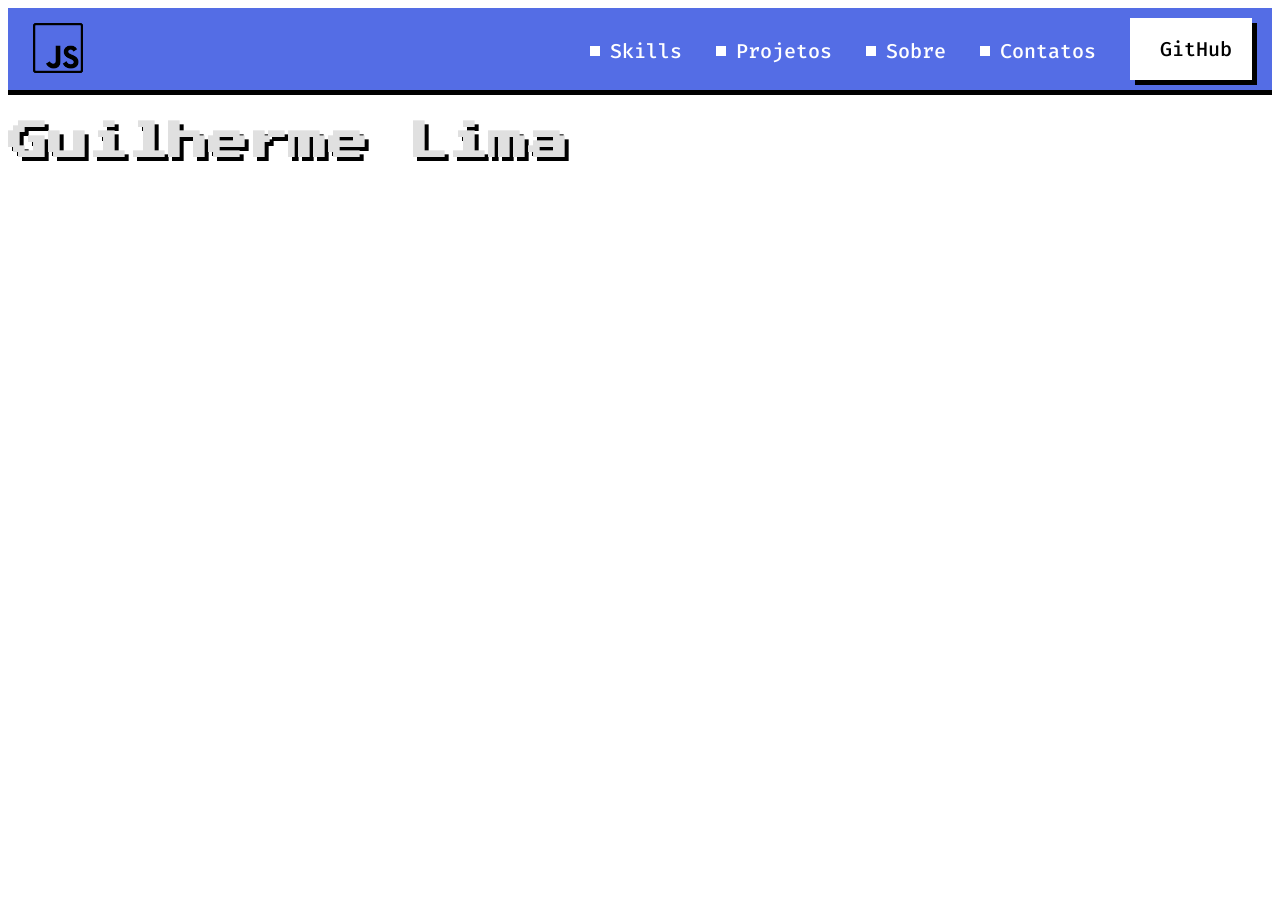
==== index.html @ cd6331f4 "Add components" ====
<!DOCTYPE html>
<html lang="pt-BR">

<head>
    <meta charset="UTF-8">
    <meta http-equiv="X-UA-Compatible" content="IE=edge">
    <meta name="viewport" content="width=device-width, initial-scale=1.0">
    <title>Guilherme Lima</title>

    <link rel="preconnect" href="https://fonts.gstatic.com">
    <link href="https://fonts.googleapis.com/css2?family=Fira+Code:wght@300;500&family=Press+Start+2P&display=swap" rel="stylesheet">
    
    <link rel="stylesheet" href="css/reset.css">
    <link rel="stylesheet" href="css/components/title.css">
    <link rel="stylesheet" href="css/index.css">
</head>

<body>
    <header>
        <img src="assets/img/javascript-icon-header.png" alt="Icone do javaScript">
        <nav>
            <a href="#" lang="en">Skills</a>
            <a href="#">Projetos</a>
            <a href="#">Sobre</a>
            <a href="#">Contatos</a>
            <a id="button" href="https://github.com/guilhermelima12" lang="en" target="_blank">GitHub</a>
        </nav>
    </header>
    <h1>Guilherme Lima</h1>
    <h2></h2>
</body>

</html>
---- css/components/title.css ----
h1{
    font-family: "Press Start 2p", sans-serif;
    font-size: 40px;
    color: #E0E0E0;
    text-shadow: 4px 4px 0 #000;
}
---- css/index.css ----
header { 
    display: flex;
    justify-content: space-between;
    background-color: #546de5;
    border-bottom: 5px solid #000;
    padding-left: 20px;
    padding-right: 20px;
    padding-top: 10px;
    padding-bottom: 10px;
}

header img {
    width: 60px;
    height: 60px;    
}

nav {
    text-align: right;
}

a {
    display: inline-flex;
    align-items: center;
    color: #fff;
    text-decoration: none;
    font-size: 20px;
    font-family: "Fira Code", monospace;
    font-weight: 500;
    margin-right: 30px;
}

a::before {
    content: "";
    background-color: #fff;
    width: 10px;
    height: 10px;
    margin-right: 10px;
}

#button {
    display: inline-block;
    background-color: #fff;
    color: #000;
    padding: 18px 20px;
    box-shadow: 5px 5px 0 black;
    margin-right: 0;
    transition: transform 100ms cubic-bezier(0.27, 1.07, 0.71, 1.46);
}

#button:hover{
    transform: scale(1.05);
}
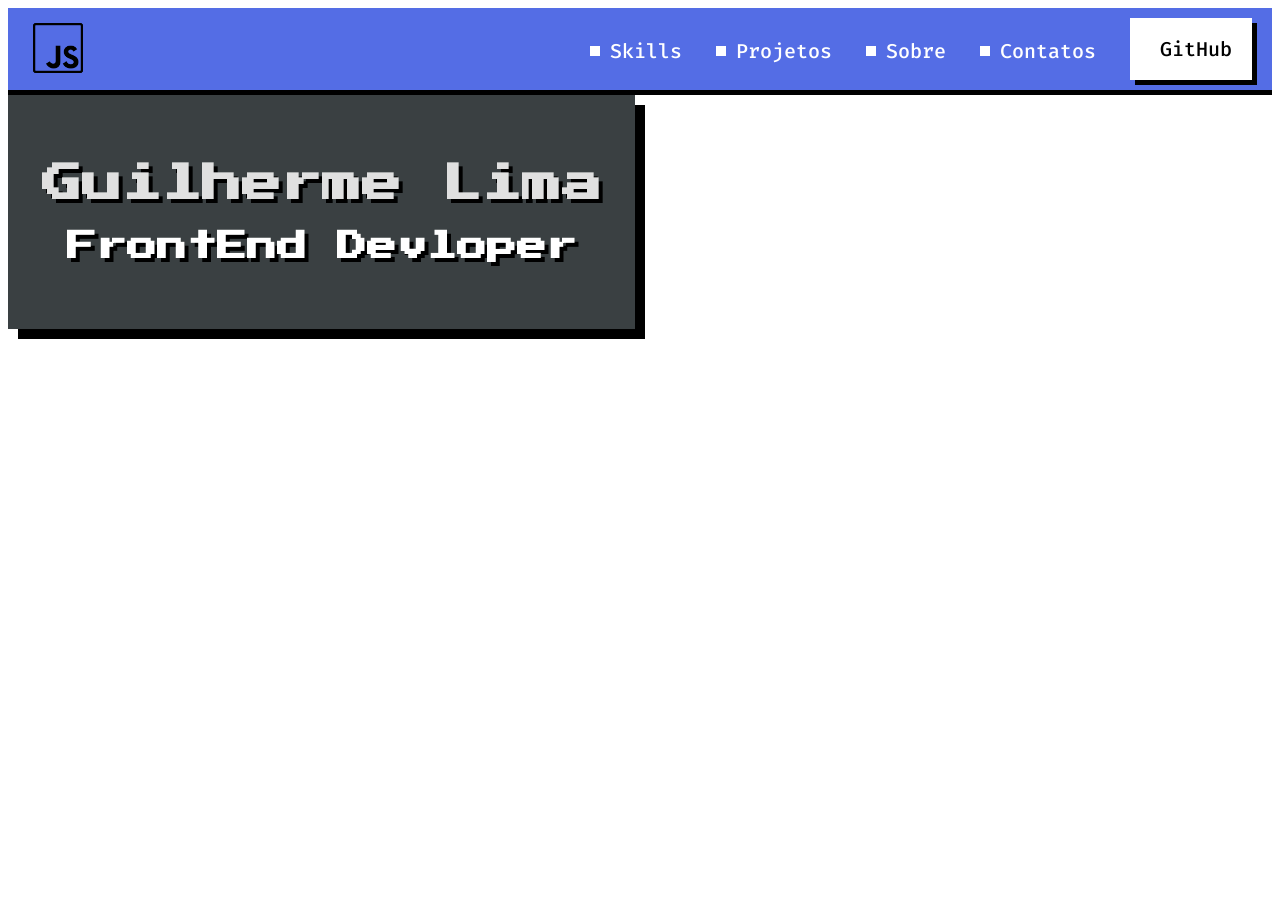
==== commit 0f581cb6: "Add component box" ====
--- a/index.html
+++ b/index.html
@@ -11,8 +11,10 @@
     <link href="https://fonts.googleapis.com/css2?family=Fira+Code:wght@300;500&family=Press+Start+2P&display=swap" rel="stylesheet">
     
     <link rel="stylesheet" href="css/reset.css">
+    <link rel="stylesheet" href="css/index.css">
     <link rel="stylesheet" href="css/components/title.css">
-    <link rel="stylesheet" href="css/index.css">
+    <link rel="stylesheet" href="css/components/box.css">
+
 </head>
 
 <body>
@@ -26,8 +28,10 @@
             <a id="button" href="https://github.com/guilhermelima12" lang="en" target="_blank">GitHub</a>
         </nav>
     </header>
-    <h1>Guilherme Lima</h1>
-    <h2></h2>
+    <div id="box">
+        <h1>Guilherme Lima</h1>
+        <h2>FrontEnd Devloper</h2>
+    </div>
 </body>
 
 </html>
--- a/css/components/title.css
+++ b/css/components/title.css
@@ -3,4 +3,11 @@
     font-size: 40px;
     color: #E0E0E0;
     text-shadow: 4px 4px 0 #000;
+}
+
+h2 {
+    font-family: "Press Start 2p", sans-serif;
+    font-size: 30px;
+    color: #FFFFFF;
+    text-shadow: 4px 4px 0 #000;
 }
--- a/css/components/box.css
+++ b/css/components/box.css
@@ -0,0 +1,11 @@
+#box {
+    background-color: #3A4042;
+    width: 627px;
+    box-shadow: 10px 10px 0 #000;
+    text-align: center;
+    padding: 42px 0;
+}
+
+#box h1{
+    margin-bottom: 28px;
+}
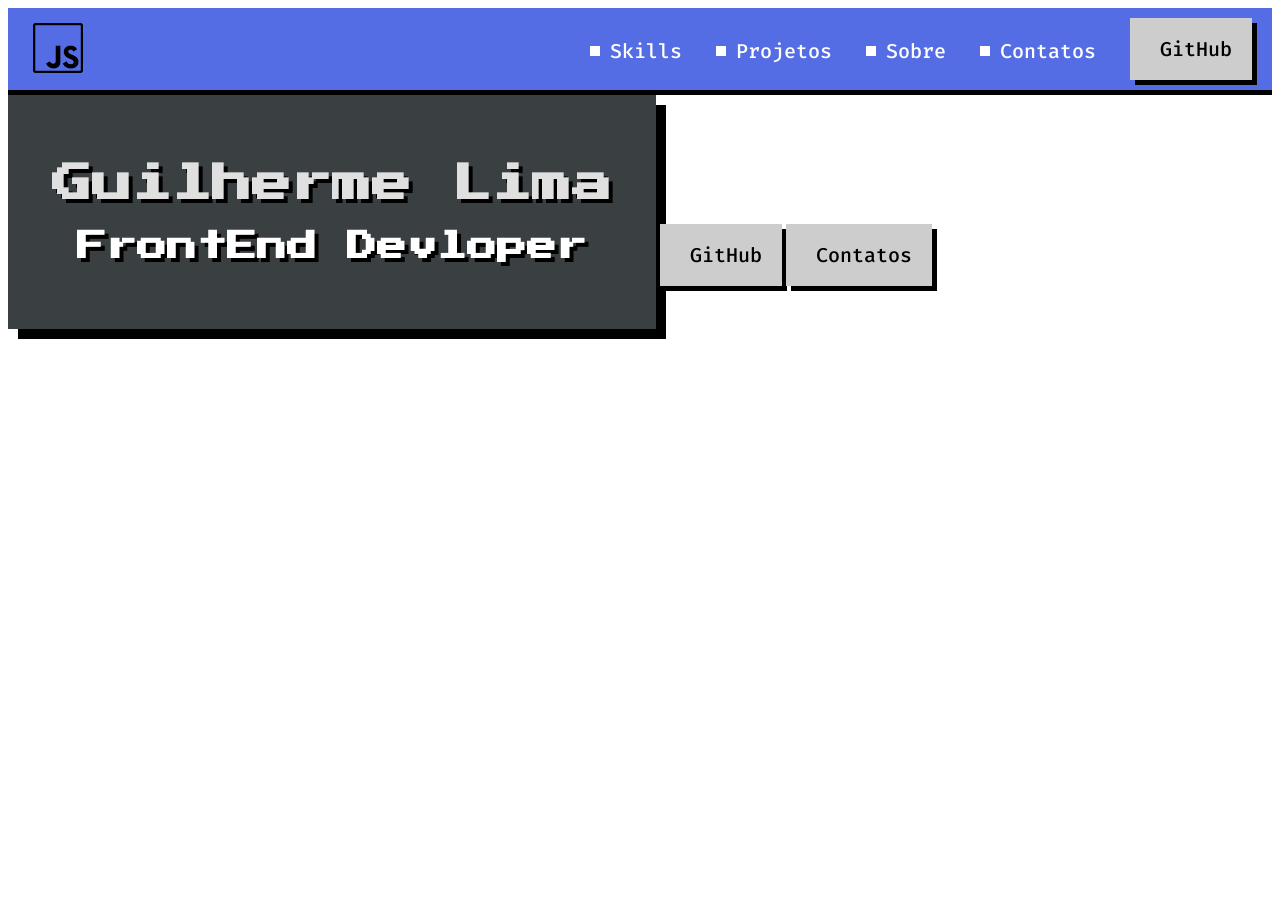
==== commit 9b26ff99: "Add buttons" ====
--- a/index.html
+++ b/index.html
@@ -14,6 +14,7 @@
     <link rel="stylesheet" href="css/index.css">
     <link rel="stylesheet" href="css/components/title.css">
     <link rel="stylesheet" href="css/components/box.css">
+    <link rel="stylesheet" href="css/components/button.css">
 
 </head>
 
@@ -25,13 +26,15 @@
             <a href="#">Projetos</a>
             <a href="#">Sobre</a>
             <a href="#">Contatos</a>
-            <a id="button" href="https://github.com/guilhermelima12" lang="en" target="_blank">GitHub</a>
+            <a class="button" href="https://github.com/guilhermelima12" lang="en" target="_blank">GitHub</a>
         </nav>
     </header>
     <div id="box">
         <h1>Guilherme Lima</h1>
         <h2>FrontEnd Devloper</h2>
     </div>
+    <a class="button" href="https://github.com/guilhermelima12" lang="en" target="_blank">GitHub</a>
+    <a class="button" href="">Contatos</a>
 </body>
 
 </html>
--- a/css/index.css
+++ b/css/index.css
@@ -36,17 +36,3 @@
     height: 10px;
     margin-right: 10px;
 }
-
-#button {
-    display: inline-block;
-    background-color: #fff;
-    color: #000;
-    padding: 18px 20px;
-    box-shadow: 5px 5px 0 black;
-    margin-right: 0;
-    transition: transform 100ms cubic-bezier(0.27, 1.07, 0.71, 1.46);
-}
-
-#button:hover{
-    transform: scale(1.05);
-}
--- a/css/components/box.css
+++ b/css/components/box.css
@@ -1,9 +1,9 @@
 #box {
+    display: inline-block;
     background-color: #3A4042;
-    width: 627px;
     box-shadow: 10px 10px 0 #000;
     text-align: center;
-    padding: 42px 0;
+    padding: 42px 44px;
 }
 
 #box h1{
--- a/css/components/button.css
+++ b/css/components/button.css
@@ -0,0 +1,13 @@
+.button {
+    display: inline-block;
+    background-color: #cdcdcd;
+    color: #000;
+    padding: 18px 20px;
+    box-shadow: 5px 5px 0 black;
+    margin-right: 0;
+    transition: transform 100ms cubic-bezier(0.27, 1.07, 0.71, 1.46);
+}
+
+.button:hover{
+    transform: scale(1.05);
+}
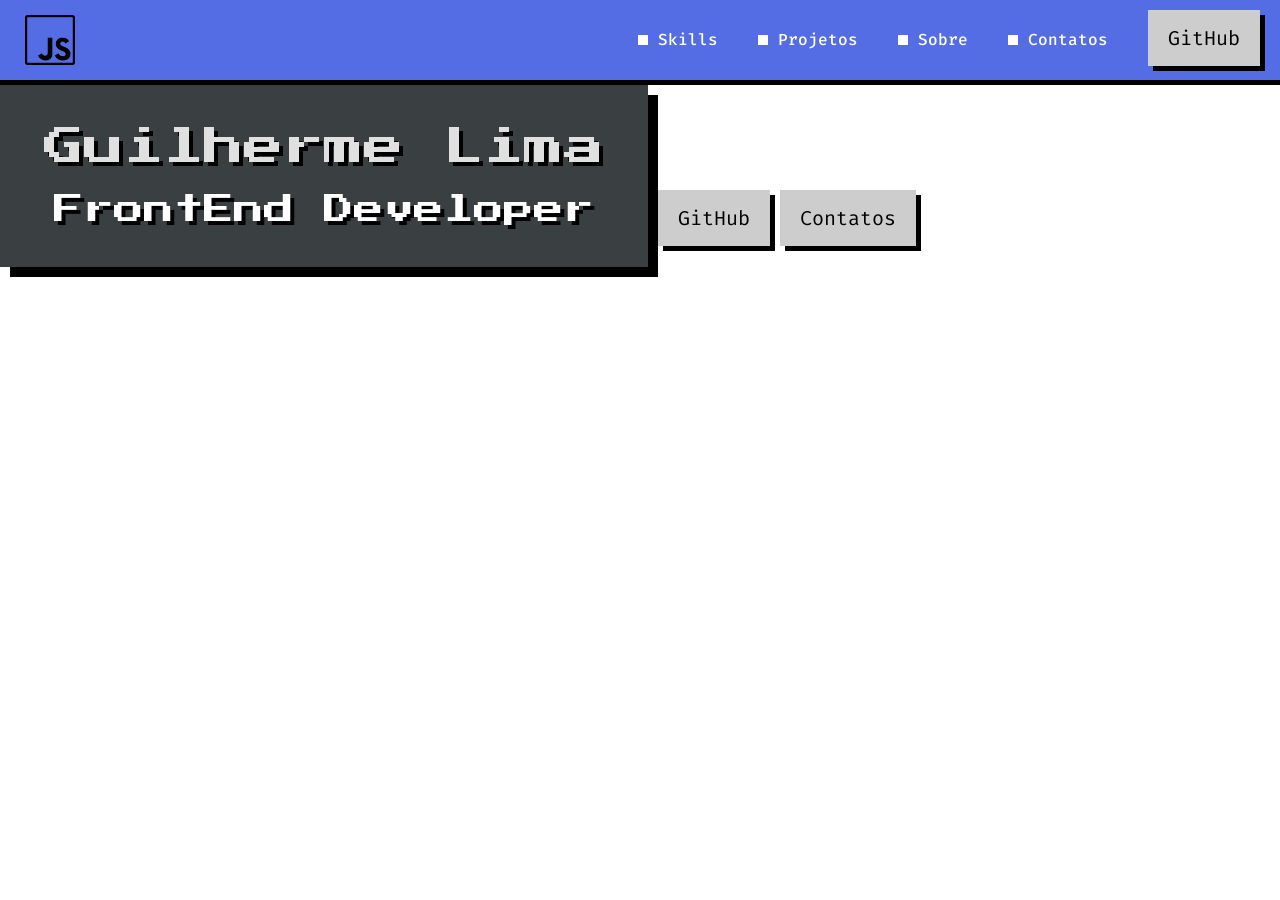
==== commit d9299258: "Components creation" ====
--- a/index.html
+++ b/index.html
@@ -15,23 +15,25 @@
     <link rel="stylesheet" href="css/components/title.css">
     <link rel="stylesheet" href="css/components/box.css">
     <link rel="stylesheet" href="css/components/button.css">
+    <link rel="stylesheet" href="css/components/actions.css">
+    <link rel="stylesheet" href="css/components/header.css">
 
 </head>
 
 <body>
-    <header>
+    <header class="header">
         <img src="assets/img/javascript-icon-header.png" alt="Icone do javaScript">
-        <nav>
-            <a href="#" lang="en">Skills</a>
-            <a href="#">Projetos</a>
-            <a href="#">Sobre</a>
-            <a href="#">Contatos</a>
+        <nav class="navigation">
+            <a class="action" href="#" lang="en">Skills</a>
+            <a class="action" href="#">Projetos</a>
+            <a class="action" href="#">Sobre</a>
+            <a class="action" href="#">Contatos</a>
             <a class="button" href="https://github.com/guilhermelima12" lang="en" target="_blank">GitHub</a>
         </nav>
     </header>
-    <div id="box">
-        <h1>Guilherme Lima</h1>
-        <h2>FrontEnd Devloper</h2>
+    <div class="box">
+        <h1 class="title">Guilherme Lima</h1>
+        <h2 class="subtitle">FrontEnd Developer</h2>
     </div>
     <a class="button" href="https://github.com/guilhermelima12" lang="en" target="_blank">GitHub</a>
     <a class="button" href="">Contatos</a>
--- a/css/components/title.css
+++ b/css/components/title.css
@@ -1,11 +1,11 @@
-h1{
+.title{
     font-family: "Press Start 2p", sans-serif;
     font-size: 40px;
     color: #E0E0E0;
     text-shadow: 4px 4px 0 #000;
 }
 
-h2 {
+.subtitle {
     font-family: "Press Start 2p", sans-serif;
     font-size: 30px;
     color: #FFFFFF;
--- a/css/components/box.css
+++ b/css/components/box.css
@@ -1,4 +1,4 @@
-#box {
+.box {
     display: inline-block;
     background-color: #3A4042;
     box-shadow: 10px 10px 0 #000;
@@ -6,6 +6,6 @@
     padding: 42px 44px;
 }
 
-#box h1{
+.box .title{
     margin-bottom: 28px;
 }
--- a/css/components/button.css
+++ b/css/components/button.css
@@ -6,6 +6,8 @@
     box-shadow: 5px 5px 0 black;
     margin-right: 0;
     transition: transform 100ms cubic-bezier(0.27, 1.07, 0.71, 1.46);
+    font-size: 20px;
+    text-decoration: none;
 }
 
 .button:hover{
--- a/css/components/actions.css
+++ b/css/components/actions.css
@@ -0,0 +1,17 @@
+.action {
+    display: inline-flex;
+    align-items: center;
+    color: #fff;
+    text-decoration: none;
+    font-family: "Fira Code", monospace;
+    font-weight: 500;
+    margin-right: 30px;
+}
+
+.action::before {
+    content: "";
+    background-color: #fff;
+    width: 10px;
+    height: 10px;
+    margin-right: 10px;
+}
--- a/css/components/header.css
+++ b/css/components/header.css
@@ -0,0 +1,15 @@
+.header { 
+    display: flex;
+    justify-content: space-between;
+    background-color: #546de5;
+    border-bottom: 5px solid #000;
+    padding-left: 20px;
+    padding-right: 20px;
+    padding-top: 10px;
+    padding-bottom: 10px;
+}
+
+.header img {
+    width: 60px;
+    height: 60px;    
+}
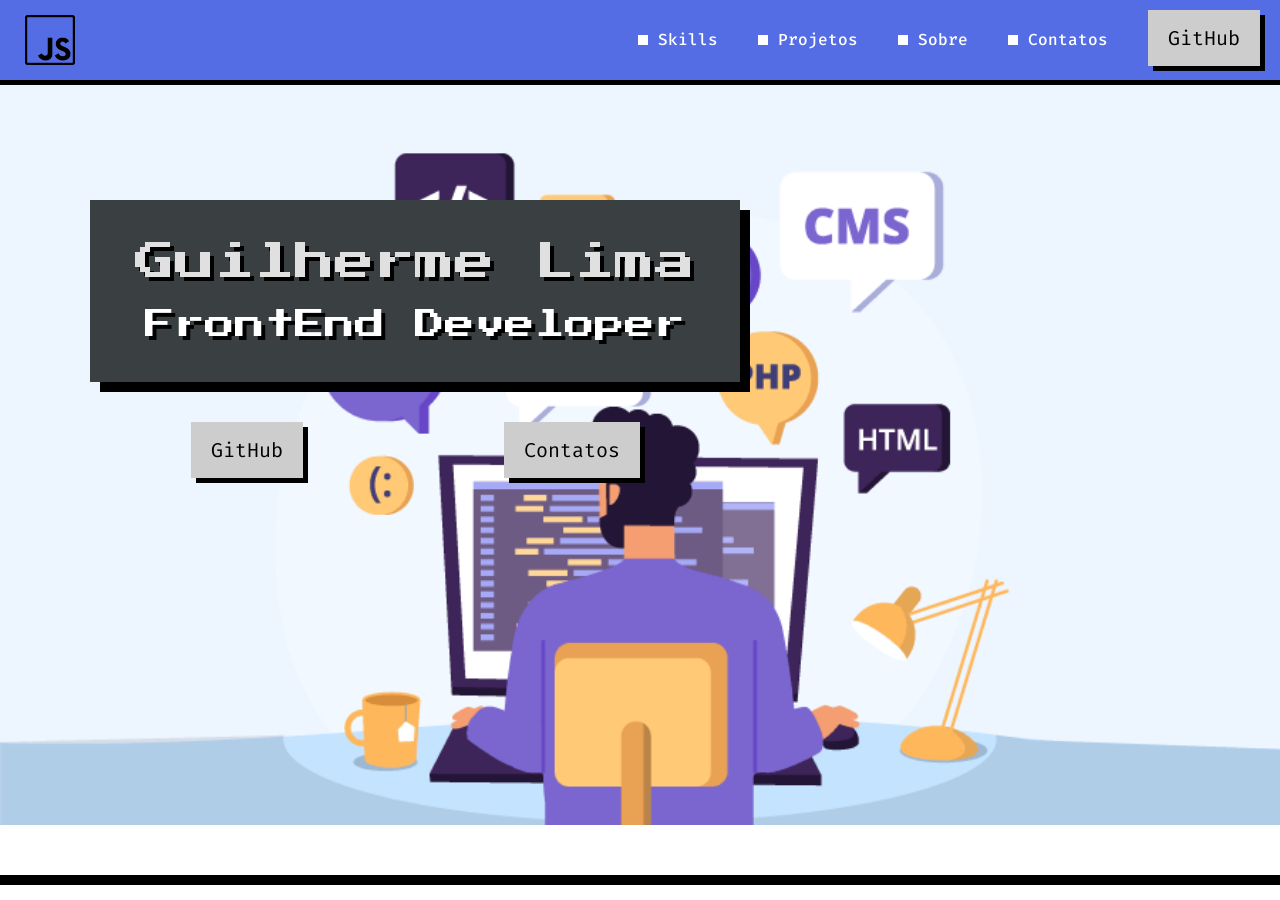
==== commit a5f8b1c7: "Add banner section" ====
--- a/index.html
+++ b/index.html
@@ -8,8 +8,9 @@
     <title>Guilherme Lima</title>
 
     <link rel="preconnect" href="https://fonts.gstatic.com">
-    <link href="https://fonts.googleapis.com/css2?family=Fira+Code:wght@300;500&family=Press+Start+2P&display=swap" rel="stylesheet">
-    
+    <link href="https://fonts.googleapis.com/css2?family=Fira+Code:wght@300;500&family=Press+Start+2P&display=swap"
+        rel="stylesheet">
+
     <link rel="stylesheet" href="css/reset.css">
     <link rel="stylesheet" href="css/index.css">
     <link rel="stylesheet" href="css/components/title.css">
@@ -17,6 +18,7 @@
     <link rel="stylesheet" href="css/components/button.css">
     <link rel="stylesheet" href="css/components/actions.css">
     <link rel="stylesheet" href="css/components/header.css">
+    <link rel="stylesheet" href="css/components/banner.css">
 
 </head>
 
@@ -31,12 +33,18 @@
             <a class="button" href="https://github.com/guilhermelima12" lang="en" target="_blank">GitHub</a>
         </nav>
     </header>
-    <div class="box">
-        <h1 class="title">Guilherme Lima</h1>
-        <h2 class="subtitle">FrontEnd Developer</h2>
-    </div>
-    <a class="button" href="https://github.com/guilhermelima12" lang="en" target="_blank">GitHub</a>
-    <a class="button" href="">Contatos</a>
+    <section class="banner">
+        <div class="wrapper">
+            <div class="box">
+                <h1 class="title">Guilherme Lima</h1>
+                <h2 class="subtitle">FrontEnd Developer</h2>
+            </div>
+            <div class="navigation">
+                <a class="button" href="https://github.com/guilhermelima12" lang="en" target="_blank">GitHub</a>
+                <a class="button" href="">Contatos</a>
+            </div>
+        </div>
+    </section>
 </body>
 
 </html>
--- a/css/components/banner.css
+++ b/css/components/banner.css
@@ -0,0 +1,26 @@
+.banner {
+    box-sizing: border-box;
+    background-image: url(../../assets/img/background-image.png);
+    background-repeat: no-repeat;
+    background-size: 100%;
+    height: 800px;
+    border-bottom: 10px solid #000;
+    padding-top: 115px;
+    padding-left: 90px;
+}
+
+.banner .wrapper {
+    display: flex;
+    flex-direction: column;
+    width: 650px;
+}
+
+.banner .box {
+    margin-bottom: 40px;
+}
+
+.banner .navigation {
+    display: flex;
+    justify-content: space-around;
+}
+
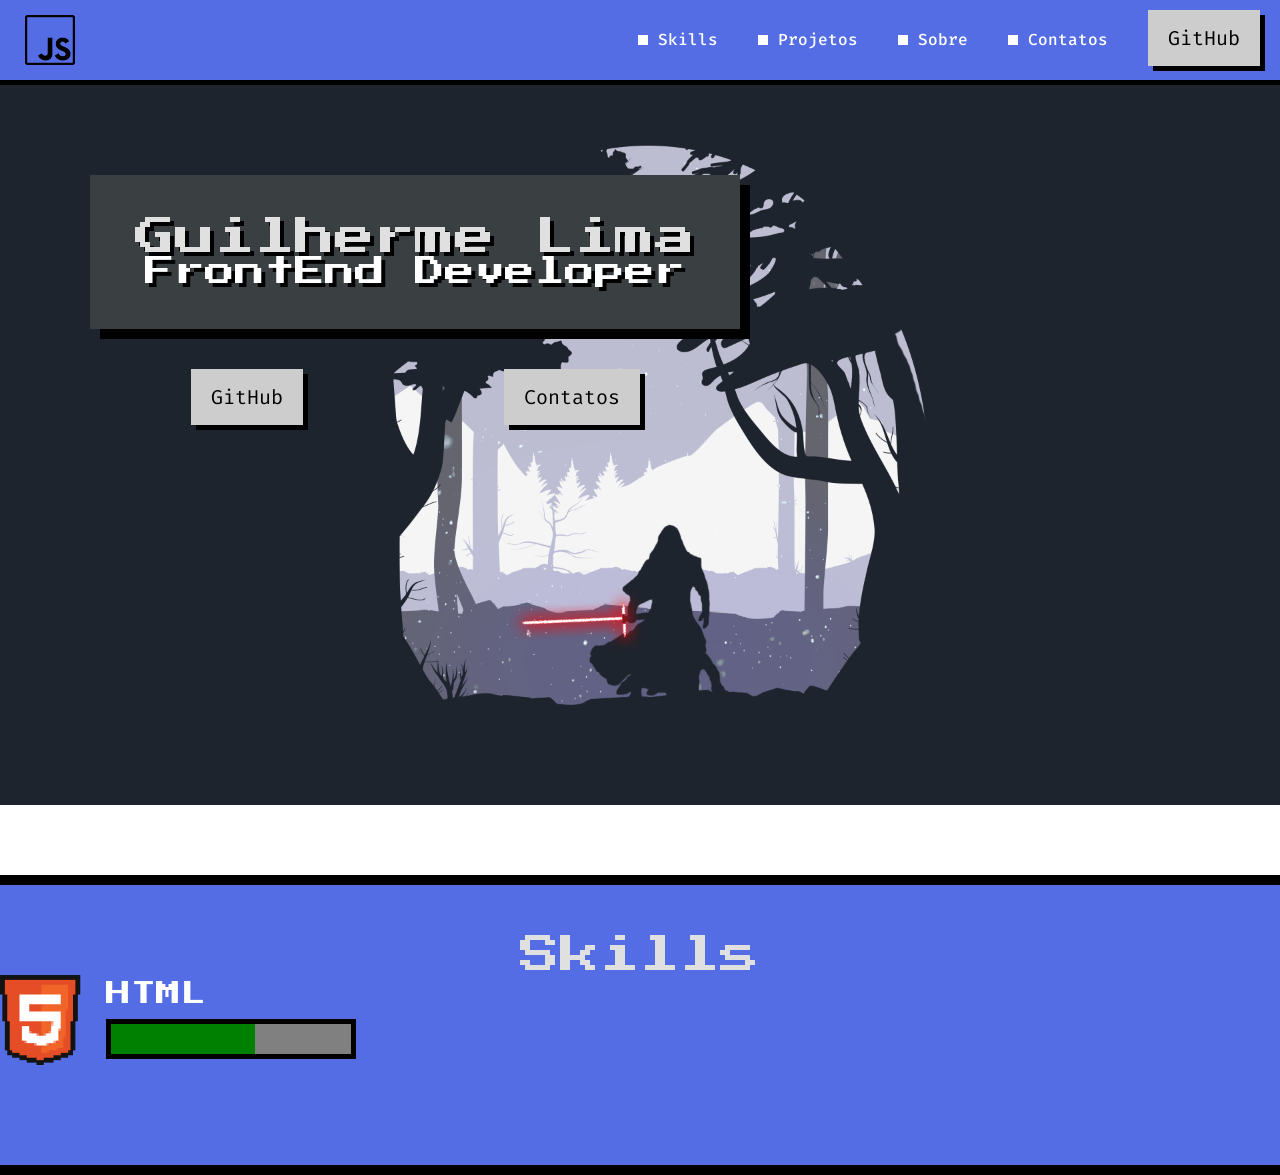
==== commit 1c8922ff: "Create progress-bar.css and skill-tec.css" ====
--- a/index.html
+++ b/index.html
@@ -13,12 +13,15 @@
 
     <link rel="stylesheet" href="css/reset.css">
     <link rel="stylesheet" href="css/index.css">
-    <link rel="stylesheet" href="css/components/title.css">
+    <link rel="stylesheet" href="css/components/title-main.css">
     <link rel="stylesheet" href="css/components/box.css">
     <link rel="stylesheet" href="css/components/button.css">
     <link rel="stylesheet" href="css/components/actions.css">
     <link rel="stylesheet" href="css/components/header.css">
     <link rel="stylesheet" href="css/components/banner.css">
+    <link rel="stylesheet" href="css/components/section.css">
+    <link rel="stylesheet" href="css/components/skill-tec.css">
+    <link rel="stylesheet" href="css/components/progress-bar.css">
 
 </head>
 
@@ -36,7 +39,7 @@
     <section class="banner">
         <div class="wrapper">
             <div class="box">
-                <h1 class="title">Guilherme Lima</h1>
+                <h1 class="main-title">Guilherme Lima</h1>
                 <h2 class="subtitle">FrontEnd Developer</h2>
             </div>
             <div class="navigation">
@@ -45,6 +48,18 @@
             </div>
         </div>
     </section>
+    <section class="section">
+        <h1 class="main-title -second">Skills</h1>
+        <article class="skill-tec">
+            <img class="icon" src="assets/img/ico_html5.png" alt="">
+            <div class="right">
+                <h3 class="title">HTML</h3>
+                <progress class="progress-bar" max="100" value="60">
+                    60%
+                </progress>
+            </div>
+        </article>
+    </section>
 </body>
 
 </html>
--- a/css/components/title-main.css
+++ b/css/components/title-main.css
@@ -0,0 +1,18 @@
+.main-title{
+    font-family: "Press Start 2p", sans-serif;
+    font-size: 40px;
+    color: #E0E0E0;
+    text-shadow: 4px 4px 0 #000;
+}
+
+.subtitle {
+    font-family: "Press Start 2p", sans-serif;
+    font-size: 30px;
+    color: #FFFFFF;
+    text-shadow: 4px 4px 0 #000;
+}
+
+.main-title.-second{
+    text-shadow: none;
+    text-align: center;
+}
--- a/css/components/banner.css
+++ b/css/components/banner.css
@@ -1,11 +1,11 @@
 .banner {
     box-sizing: border-box;
-    background-image: url(../../assets/img/background-image.png);
+    background-image: url(../../assets/img/background-img.png);
     background-repeat: no-repeat;
     background-size: 100%;
     height: 800px;
     border-bottom: 10px solid #000;
-    padding-top: 115px;
+    padding-top: 90px;
     padding-left: 90px;
 }
 
--- a/css/components/section.css
+++ b/css/components/section.css
@@ -0,0 +1,7 @@
+.section{
+    box-sizing: border-box;
+    background-color: #546de5;
+    padding-top: 50px;
+    padding-bottom: 100px;
+    border-bottom: 10px solid #000;
+}
--- a/css/components/skill-tec.css
+++ b/css/components/skill-tec.css
@@ -0,0 +1,16 @@
+.skill-tec {
+    display: flex;
+    font-family: "Press Start 2p", sans-serif;
+    font-size: 25px;
+    color: #fff;
+}
+
+.skill-tec .icon{
+    margin-right: 25px;
+}
+
+.skill-tec .right {
+    display: flex;
+    flex-direction: column;
+    justify-content: space-around;
+}
--- a/css/components/progress-bar.css
+++ b/css/components/progress-bar.css
@@ -0,0 +1,10 @@
+.progress-bar{
+    background-color: #ffff;
+    border: 5px solid #000;
+    height: 40px;
+}
+
+.progress-bar::-webkit-progress-bar,
+.progress-bar::-moz-progress-bar {
+    background-color: green;
+}
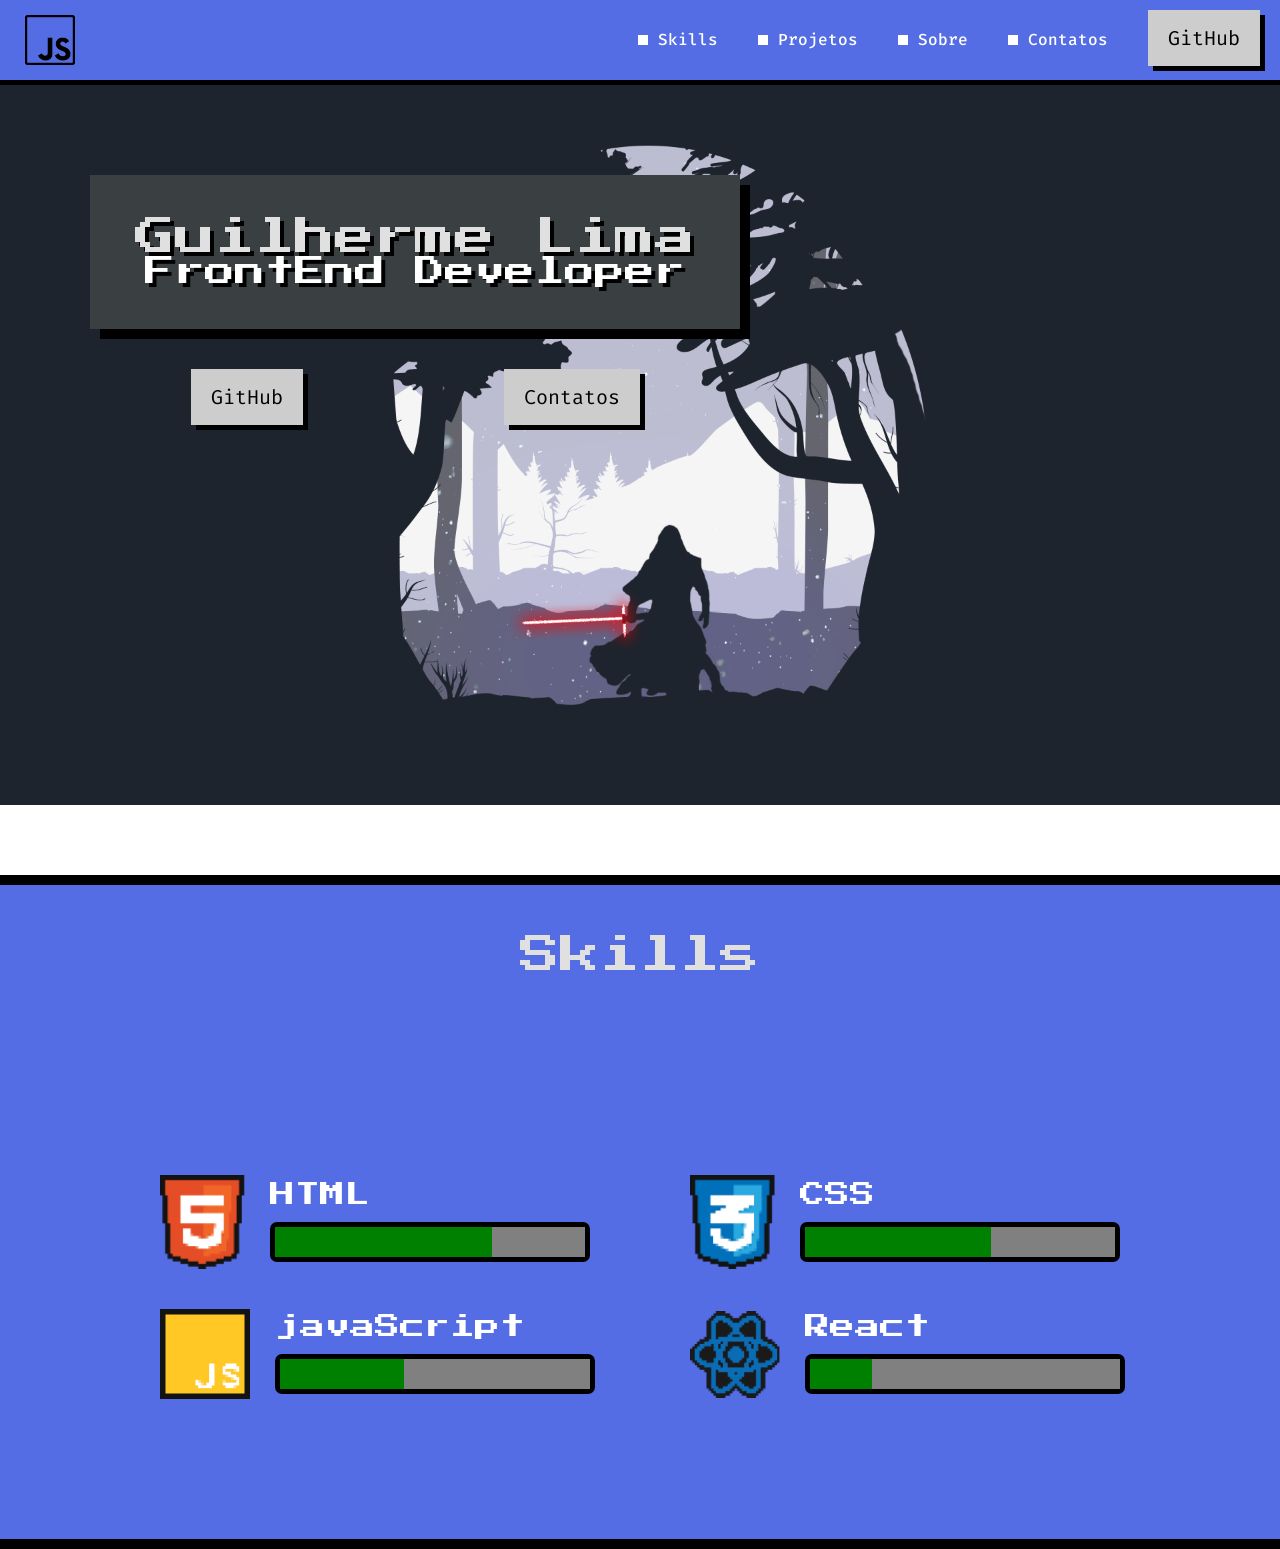
==== commit ff666a2e: "Add wrapper-skills" ====
--- a/index.html
+++ b/index.html
@@ -22,6 +22,7 @@
     <link rel="stylesheet" href="css/components/section.css">
     <link rel="stylesheet" href="css/components/skill-tec.css">
     <link rel="stylesheet" href="css/components/progress-bar.css">
+    <link rel="stylesheet" href="css/components/wrapper-skill.css">
 
 </head>
 
@@ -29,7 +30,7 @@
     <header class="header">
         <img src="assets/img/javascript-icon-header.png" alt="Icone do javaScript">
         <nav class="navigation">
-            <a class="action" href="#" lang="en">Skills</a>
+            <a class="action" href="#skills" lang="en">Skills</a>
             <a class="action" href="#">Projetos</a>
             <a class="action" href="#">Sobre</a>
             <a class="action" href="#">Contatos</a>
@@ -48,17 +49,46 @@
             </div>
         </div>
     </section>
-    <section class="section">
+    <section id="skills" class="section">
         <h1 class="main-title -second">Skills</h1>
-        <article class="skill-tec">
-            <img class="icon" src="assets/img/ico_html5.png" alt="">
-            <div class="right">
-                <h3 class="title">HTML</h3>
-                <progress class="progress-bar" max="100" value="60">
-                    60%
-                </progress>
-            </div>
-        </article>
+        <div class="wrapper-skill">
+            <article class="skill-tec">
+                <img class="icon" src="assets/img/ico_html5.png" alt="Logo do HTML5 em Pixel art">
+                <div class="right">
+                    <h3 class="title">HTML</h3>
+                    <progress class="progress-bar" max="100" value="70">
+                        60%
+                    </progress>
+                </div>
+            </article>
+            <article class="skill-tec">
+                <img class="icon" src="assets/img/ico_css3.png" alt="Logo do CSS em Pixel art">
+                <div class="right">
+                    <h3 class="title">CSS</h3>
+                    <progress class="progress-bar" max="100" value="60">
+                        50%
+                    </progress>
+                </div>
+            </article>
+            <article class="skill-tec">
+                <img class="icon" src="assets/img/ico_js.png" alt="Logo do javaScript em Pixel art">
+                <div class="right">
+                    <h3 class="title">javaScript</h3>
+                    <progress class="progress-bar" max="100" value="40">
+                        50%
+                    </progress>
+                </div>
+            </article>
+            <article class="skill-tec">
+                <img class="icon" src="assets/img/ico_react.png" alt="Logo do React em Pixel art">
+                <div class="right">
+                    <h3 class="title">React</h3>
+                    <progress class="progress-bar" max="100" value="20">
+                        20%
+                    </progress>
+                </div>
+            </article>
+        </div>
     </section>
 </body>
 
--- a/css/components/section.css
+++ b/css/components/section.css
@@ -5,3 +5,7 @@
     padding-bottom: 100px;
     border-bottom: 10px solid #000;
 }
+
+.section .main-title {
+    margin-bottom: 200px;
+}
--- a/css/components/skill-tec.css
+++ b/css/components/skill-tec.css
@@ -1,5 +1,6 @@
 .skill-tec {
     display: flex;
+    align-items: center;
     font-family: "Press Start 2p", sans-serif;
     font-size: 25px;
     color: #fff;
@@ -7,10 +8,15 @@
 
 .skill-tec .icon{
     margin-right: 25px;
+    width: 90px;
 }
 
 .skill-tec .right {
     display: flex;
     flex-direction: column;
     justify-content: space-around;
+}
+
+.skill-tec .title {
+    margin-bottom: 15px;
 }
--- a/css/components/progress-bar.css
+++ b/css/components/progress-bar.css
@@ -2,6 +2,7 @@
     background-color: #ffff;
     border: 5px solid #000;
     height: 40px;
+    border-radius: 7px;
 }
 
 .progress-bar::-webkit-progress-bar,
--- a/css/components/wrapper-skill.css
+++ b/css/components/wrapper-skill.css
@@ -0,0 +1,20 @@
+.wrapper-skill {
+    display: flex;
+    flex-wrap: wrap;
+    max-width: 960px;
+    margin-left: auto;
+    margin-right: auto;
+}
+
+.wrapper-skill .skill-tec {
+    width: 430px;
+    margin-bottom: 40px;
+}
+
+.wrapper-skill .skill-tec:nth-child(odd) {
+    margin-right: 100px;
+}
+
+.wrapper-skill .progress-bar {
+    width: 320px;
+}
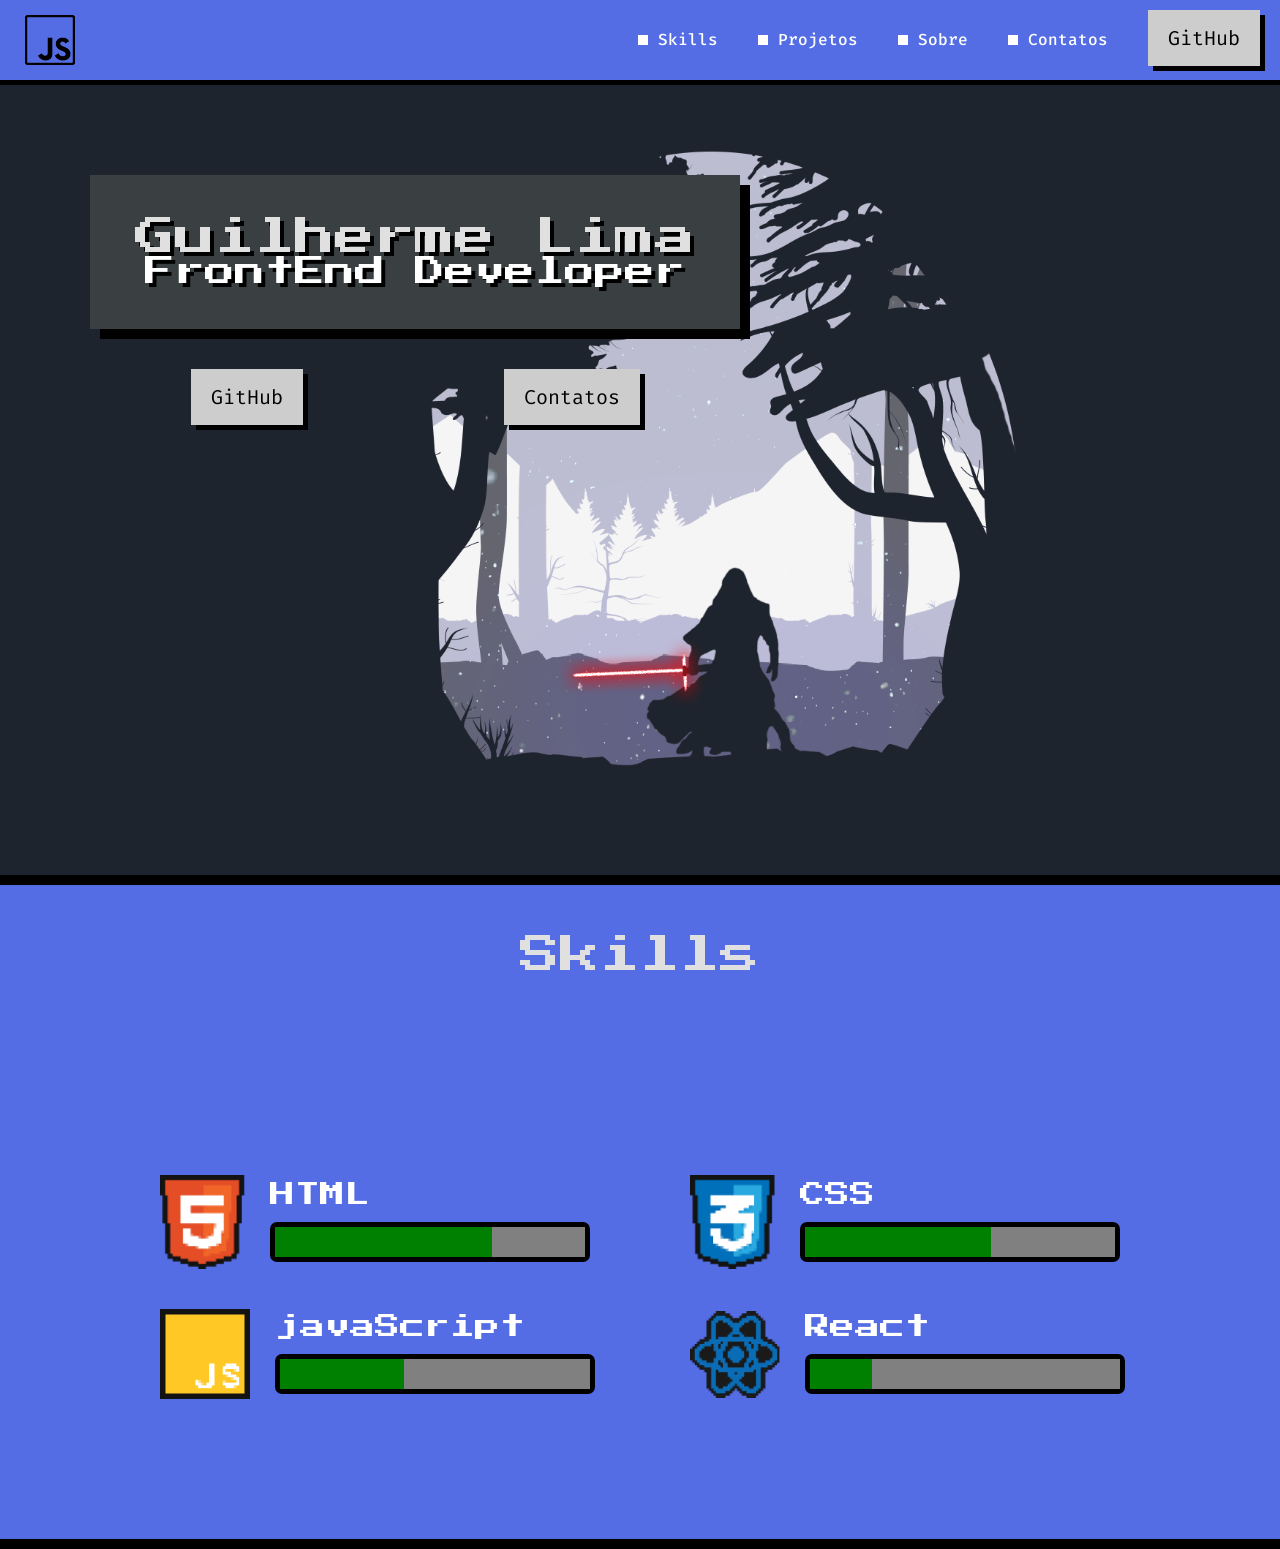
==== commit db8b3a6c: "Alteraçao no css do banner" ====
--- a/index.html
+++ b/index.html
@@ -23,6 +23,7 @@
     <link rel="stylesheet" href="css/components/skill-tec.css">
     <link rel="stylesheet" href="css/components/progress-bar.css">
     <link rel="stylesheet" href="css/components/wrapper-skill.css">
+
 
 </head>
 
--- a/css/components/title-main.css
+++ b/css/components/title-main.css
@@ -15,4 +15,5 @@
 .main-title.-second{
     text-shadow: none;
     text-align: center;
-}+}
+  
--- a/css/components/banner.css
+++ b/css/components/banner.css
@@ -2,7 +2,7 @@
     box-sizing: border-box;
     background-image: url(../../assets/img/background-img.png);
     background-repeat: no-repeat;
-    background-size: 100%;
+    background-size: cover;
     height: 800px;
     border-bottom: 10px solid #000;
     padding-top: 90px;
